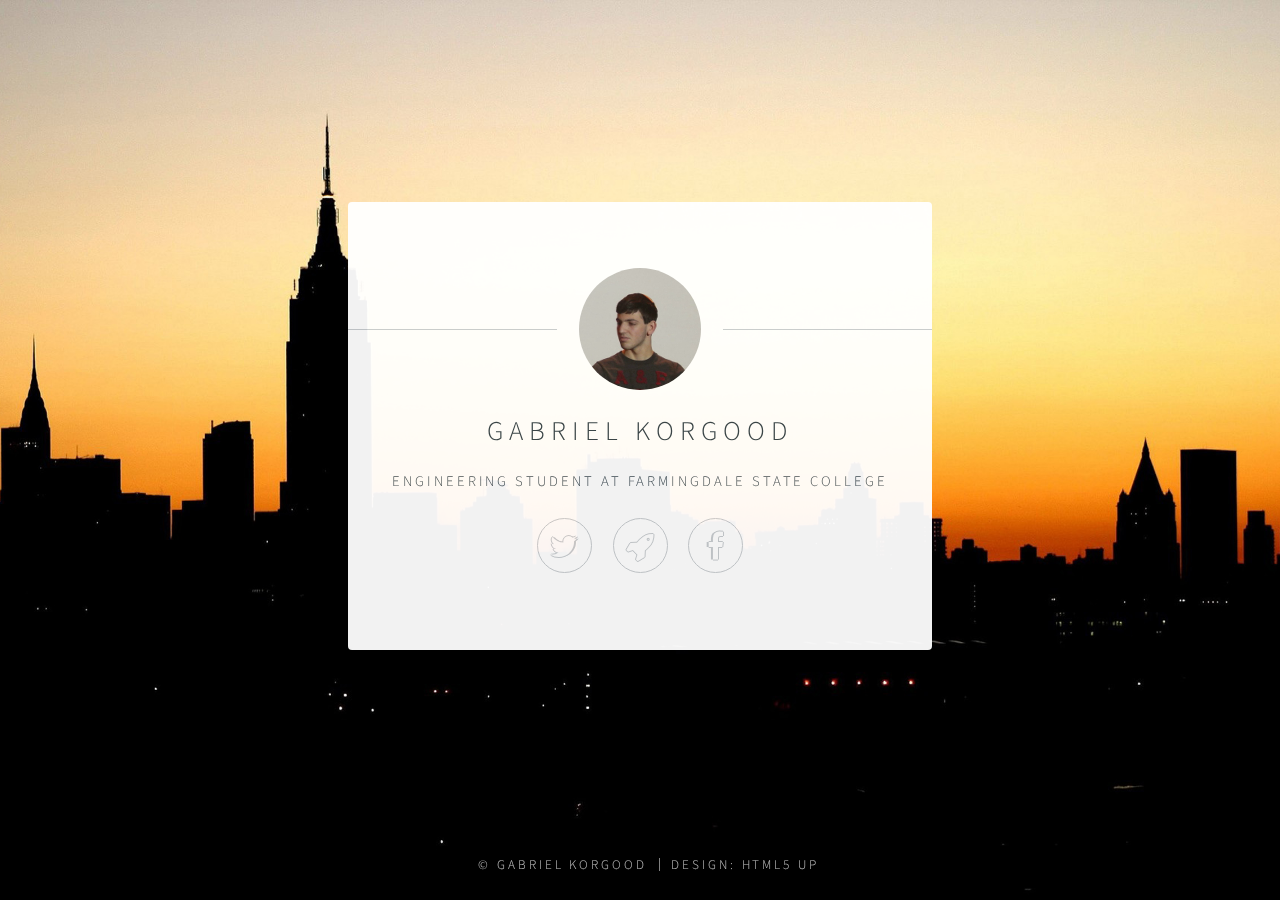
==== index.html @ 813d4063 "Update index.html" ====
<!DOCTYPE HTML>
<!--
	Identity by HTML5 UP
	html5up.net | @n33co
	Free for personal and commercial use under the CCA 3.0 license (html5up.net/license)
-->
<html>
	<head>
		<title>Gabriel Korgood</title>
		<meta charset="utf-8" />
		<meta name="viewport" content="width=device-width, initial-scale=1" />
		<!--[if lte IE 8]><script src="assets/js/html5shiv.js"></script><![endif]-->
		<link rel="stylesheet" href="assets/css/main.css" />
		<!--[if lte IE 9]><link rel="stylesheet" href="assets/css/ie9.css" /><![endif]-->
		<!--[if lte IE 8]><link rel="stylesheet" href="assets/css/ie8.css" /><![endif]-->
		<noscript><link rel="stylesheet" href="assets/css/noscript.css" /></noscript>
		<link rel="icon" href="images/favicon.png" type="image/x-icon">
	</head>
	<body class="is-loading">

		<!-- Wrapper -->
			<div id="wrapper">

				<!-- Main -->
					<section id="main">
						<header>
							<span class="avatar"><img src="images/avatar.jpg" alt="" /></span>
							<h1>Gabriel Korgood</h1>
							<p>Engineering Student at Farmingdale State College</p>
						</header>
						<footer>
							<ul class="icons">
								<li><a href="https://twitter.com/Korgoodgabriel" class="fa-twitter">Twitter</a></li>
								<li><a href="Ph235-Orbital-Dynamics-Sim/" class="fa-rocket">Orbital Dynamics Project</a></li>
								<li><a href="https://www.facebook.com/gkorgood" class="fa-facebook">Facebook</a></li>
							</ul>
						</footer>
					</section>

				<!-- Footer -->
					<footer id="footer">
						<ul class="copyright">
							<li>&copy; Gabriel Korgood</li>
							<li>Design: <a href="http://html5up.net">HTML5 UP</a></li>
						</ul>
					</footer>

			</div>

		<!-- Scripts -->
			<!--[if lte IE 8]><script src="assets/js/respond.min.js"></script><![endif]-->
			<script>
				if ('addEventListener' in window) {
					window.addEventListener('load', function() { document.body.className = document.body.className.replace(/\bis-loading\b/, ''); });
					document.body.className += (navigator.userAgent.match(/(MSIE|rv:11\.0)/) ? ' is-ie' : '');
				}
			</script>

	</body>
</html>
---- assets/css/main.css ----
@charset "UTF-8";
@import url(font-awesome.min.css);
@import url("http://fonts.googleapis.com/css?family=Source+Sans+Pro:300");

/*
	Identity by HTML5 UP
	html5up.net | @n33co
	Free for personal and commercial use under the CCA 3.0 license (html5up.net/license)
*/

/* Reset */

	html, body, div, span, applet, object, iframe, h1, h2, h3, h4, h5, h6, p, blockquote, pre, a, abbr, acronym, address, big, cite, code, del, dfn, em, img, ins, kbd, q, s, samp, small, strike, strong, sub, sup, tt, var, b, u, i, center, dl, dt, dd, ol, ul, li, fieldset, form, label, legend, table, caption, tbody, tfoot, thead, tr, th, td, article, aside, canvas, details, embed, figure, figcaption, footer, header, hgroup, menu, nav, output, ruby, section, summary, time, mark, audio, video {
		margin: 0;
		padding: 0;
		border: 0;
		font-size: 100%;
		font: inherit;
		vertical-align: baseline;
	}

	article, aside, details, figcaption, figure, footer, header, hgroup, menu, nav, section {
		display: block;
	}

	body {
		line-height: 1;
	}

	ol, ul {
		list-style: none;
	}

	blockquote, q {
		quotes: none;
	}

	blockquote:before, blockquote:after, q:before, q:after {
		content: '';
		content: none;
	}

	table {
		border-collapse: collapse;
		border-spacing: 0;
	}

	body {
		-webkit-text-size-adjust: none;
	}

/* Box Model */

	*, *:before, *:after {
		-moz-box-sizing: border-box;
		-webkit-box-sizing: border-box;
		box-sizing: border-box;
	}

/* Basic */

	@media screen and (max-width: 480px) {

		html, body {
			min-width: 320px;
		}

	}

	body.is-loading *, body.is-loading *:before, body.is-loading *:after {
		-moz-animation: none !important;
		-webkit-animation: none !important;
		-ms-animation: none !important;
		animation: none !important;
		-moz-transition: none !important;
		-webkit-transition: none !important;
		-ms-transition: none !important;
		transition: none !important;
	}

	html {
		height: 100%;
	}

	body {
		height: 100%;
		background-color: #ffffff;
		background-image: url("images/overlay.png"), -moz-linear-gradient(60deg, rgba(255, 165, 150, 0) 5%, rgba(0, 228, 255, 0)), url("../../images/bg.jpg");
		background-image: url("images/overlay.png"), -webkit-linear-gradient(60deg, rgba(255, 165, 150, 0) 5%, rgba(0, 228, 255, 0)), url("../../images/bg.jpg");
		background-image: url("images/overlay.png"), -ms-linear-gradient(60deg, rgba(255, 165, 150, 0) 5%, rgba(0, 228, 255, 0)), url("../../images/bg.jpg");
		background-image: url("images/overlay.png"), linear-gradient(60deg, rgba(255, 165, 150, 0) 5%, rgba(0, 228, 255, 0)), url("../../images/bg.jpg");
		background-repeat: repeat,			no-repeat,			no-repeat;
		background-size: 100px 100px, cover,				cover;
		background-position: top left,		center center,		bottom center;
		background-attachment: fixed,			fixed,				fixed;
	}

		body:after {
			content: '';
			display: block;
			position: fixed;
			top: 0;
			left: 0;
			width: 100%;
			height: inherit;
			opacity: 0;
			z-index: 1;
			background-color: #ffffff;
			background-image: url("images/overlay.png"), -moz-linear-gradient(60deg, rgba(255, 165, 150, 0.5) 5%, rgba(0, 228, 255, 0.35));
			background-image: url("images/overlay.png"), -webkit-linear-gradient(60deg, rgba(255, 165, 150, 0.5) 5%, rgba(0, 228, 255, 0.35));
			background-image: url("images/overlay.png"), -ms-linear-gradient(60deg, rgba(255, 165, 150, 0.5) 5%, rgba(0, 228, 255, 0.35));
			background-image: url("images/overlay.png"), linear-gradient(60deg, rgba(255, 165, 150, 0.5) 5%, rgba(0, 228, 255, 0.35));
			background-repeat: repeat,			no-repeat;
			background-size: 100px 100px, cover;
			background-position: top left,		center center;
			-moz-transition: opacity 1.75s ease-out;
			-webkit-transition: opacity 1.75s ease-out;
			-ms-transition: opacity 1.75s ease-out;
			transition: opacity 1.75s ease-out;
		}

		body.is-loading:after {
			opacity: 1;
		}

/* Type */

	body, input, select, textarea {
		color: #414f57;
		font-family: "Source Sans Pro", Helvetica, sans-serif;
		font-size: 14pt;
		font-weight: 300;
		line-height: 2;
		letter-spacing: 0.2em;
		text-transform: uppercase;
	}

		@media screen and (max-width: 1680px) {

			body, input, select, textarea {
				font-size: 11pt;
			}

		}

		@media screen and (max-width: 480px) {

			body, input, select, textarea {
				font-size: 10pt;
				line-height: 1.75;
			}

		}

	a {
		-moz-transition: color 0.2s ease, border-color 0.2s ease;
		-webkit-transition: color 0.2s ease, border-color 0.2s ease;
		-ms-transition: color 0.2s ease, border-color 0.2s ease;
		transition: color 0.2s ease, border-color 0.2s ease;
		color: inherit;
		text-decoration: none;
	}

		a:before {
			-moz-transition: color 0.2s ease, text-shadow 0.2s ease;
			-webkit-transition: color 0.2s ease, text-shadow 0.2s ease;
			-ms-transition: color 0.2s ease, text-shadow 0.2s ease;
			transition: color 0.2s ease, text-shadow 0.2s ease;
		}

		a:hover {
			color: #ff7496;
		}

	strong, b {
		color: #313f47;
	}

	em, i {
		font-style: italic;
	}

	p {
		margin: 0 0 1.5em 0;
	}

	h1, h2, h3, h4, h5, h6 {
		color: #313f47;
		line-height: 1.5;
		margin: 0 0 0.75em 0;
	}

		h1 a, h2 a, h3 a, h4 a, h5 a, h6 a {
			color: inherit;
			text-decoration: none;
		}

	h1 {
		font-size: 1.85em;
		letter-spacing: 0.22em;
		margin: 0 0 0.525em 0;
	}

	h2 {
		font-size: 1.25em;
	}

	h3 {
		font-size: 1em;
	}

	h4 {
		font-size: 1em;
	}

	h5 {
		font-size: 1em;
	}

	h6 {
		font-size: 1em;
	}

	@media screen and (max-width: 480px) {

		h1 {
			font-size: 1.65em;
		}

	}

	sub {
		font-size: 0.8em;
		position: relative;
		top: 0.5em;
	}

	sup {
		font-size: 0.8em;
		position: relative;
		top: -0.5em;
	}

	hr {
		border: 0;
		border-bottom: solid 1px #c8cccf;
		margin: 3em 0;
	}

/* Form */

	form {
		margin: 0 0 1.5em 0;
	}

		form > .field {
			margin: 0 0 1.5em 0;
		}

			form > .field > :last-child {
				margin-bottom: 0;
			}

	label {
		color: #313f47;
		display: block;
		font-size: 0.9em;
		margin: 0 0 0.75em 0;
	}

	input[type="text"],
	input[type="password"],
	input[type="email"],
	input[type="tel"],
	select,
	textarea {
		-moz-appearance: none;
		-webkit-appearance: none;
		-ms-appearance: none;
		appearance: none;
		border-radius: 4px;
		border: solid 1px #c8cccf;
		color: inherit;
		display: block;
		outline: 0;
		padding: 0 1em;
		text-decoration: none;
		width: 100%;
	}

		input[type="text"]:invalid,
		input[type="password"]:invalid,
		input[type="email"]:invalid,
		input[type="tel"]:invalid,
		select:invalid,
		textarea:invalid {
			box-shadow: none;
		}

		input[type="text"]:focus,
		input[type="password"]:focus,
		input[type="email"]:focus,
		input[type="tel"]:focus,
		select:focus,
		textarea:focus {
			border-color: #ff7496;
		}

	.select-wrapper {
		text-decoration: none;
		display: block;
		position: relative;
	}

		.select-wrapper:before {
			content: "";
			-moz-osx-font-smoothing: grayscale;
			-webkit-font-smoothing: antialiased;
			font-family: FontAwesome;
			font-style: normal;
			font-weight: normal;
			text-transform: none !important;
		}

		.select-wrapper:before {
			color: #c8cccf;
			display: block;
			height: 2.75em;
			line-height: 2.75em;
			pointer-events: none;
			position: absolute;
			right: 0;
			text-align: center;
			top: 0;
			width: 2.75em;
		}

		.select-wrapper select::-ms-expand {
			display: none;
		}

	input[type="text"],
	input[type="password"],
	input[type="email"],
	select {
		height: 2.75em;
	}

	textarea {
		padding: 0.75em 1em;
	}

	input[type="checkbox"],
	input[type="radio"] {
		-moz-appearance: none;
		-webkit-appearance: none;
		-ms-appearance: none;
		appearance: none;
		display: block;
		float: left;
		margin-right: -2em;
		opacity: 0;
		width: 1em;
		z-index: -1;
	}

		input[type="checkbox"] + label,
		input[type="radio"] + label {
			text-decoration: none;
			color: #414f57;
			cursor: pointer;
			display: inline-block;
			font-size: 1em;
			font-weight: 300;
			padding-left: 2.4em;
			padding-right: 0.75em;
			position: relative;
		}

			input[type="checkbox"] + label:before,
			input[type="radio"] + label:before {
				-moz-osx-font-smoothing: grayscale;
				-webkit-font-smoothing: antialiased;
				font-family: FontAwesome;
				font-style: normal;
				font-weight: normal;
				text-transform: none !important;
			}

			input[type="checkbox"] + label:before,
			input[type="radio"] + label:before {
				border-radius: 4px;
				border: solid 1px #c8cccf;
				content: '';
				display: inline-block;
				height: 1.65em;
				left: 0;
				line-height: 1.58125em;
				position: absolute;
				text-align: center;
				top: 0.15em;
				width: 1.65em;
			}

		input[type="checkbox"]:checked + label:before,
		input[type="radio"]:checked + label:before {
			color: #ff7496;
			content: '\f00c';
		}

		input[type="checkbox"]:focus + label:before,
		input[type="radio"]:focus + label:before {
			border-color: #ff7496;
		}

	input[type="checkbox"] + label:before {
		border-radius: 4px;
	}

	input[type="radio"] + label:before {
		border-radius: 100%;
	}

	::-webkit-input-placeholder {
		color: #616f77 !important;
		opacity: 1.0;
	}

	:-moz-placeholder {
		color: #616f77 !important;
		opacity: 1.0;
	}

	::-moz-placeholder {
		color: #616f77 !important;
		opacity: 1.0;
	}

	:-ms-input-placeholder {
		color: #616f77 !important;
		opacity: 1.0;
	}

	.formerize-placeholder {
		color: #616f77 !important;
		opacity: 1.0;
	}

/* Icon */

	.icon {
		text-decoration: none;
		position: relative;
		border-bottom: none;
	}

		.icon:before {
			-moz-osx-font-smoothing: grayscale;
			-webkit-font-smoothing: antialiased;
			font-family: FontAwesome;
			font-style: normal;
			font-weight: normal;
			text-transform: none !important;
		}

		.icon > .label {
			display: none;
		}

/* List */

	ol {
		list-style: decimal;
		margin: 0 0 1.5em 0;
		padding-left: 1.25em;
	}

		ol li {
			padding-left: 0.25em;
		}

	ul {
		list-style: disc;
		margin: 0 0 1.5em 0;
		padding-left: 1em;
	}

		ul li {
			padding-left: 0.5em;
		}

		ul.alt {
			list-style: none;
			padding-left: 0;
		}

			ul.alt li {
				border-top: solid 1px #c8cccf;
				padding: 0.5em 0;
			}

				ul.alt li:first-child {
					border-top: 0;
					padding-top: 0;
				}

		ul.icons {
			cursor: default;
			list-style: none;
			padding-left: 0;
			margin-top: -0.675em;
		}

			ul.icons li {
				display: inline-block;
				padding: 0.675em 0.5em;
			}

				ul.icons li a {
					text-decoration: none;
					position: relative;
					display: block;
					width: 3.75em;
					height: 3.75em;
					border-radius: 100%;
					border: solid 1px #c8cccf;
					line-height: 3.75em;
					overflow: hidden;
					text-align: center;
					text-indent: 3.75em;
					white-space: nowrap;
				}

					ul.icons li a:before {
						-moz-osx-font-smoothing: grayscale;
						-webkit-font-smoothing: antialiased;
						font-family: FontAwesome;
						font-style: normal;
						font-weight: normal;
						text-transform: none !important;
					}

					ul.icons li a:before {
						color: #ffffff;
						text-shadow: 1.25px 0px 0px #c8cccf, -1.25px 0px 0px #c8cccf, 0px 1.25px 0px #c8cccf, 0px -1.25px 0px #c8cccf;
					}

					ul.icons li a:hover:before {
						text-shadow: 1.25px 0px 0px #ff7496, -1.25px 0px 0px #ff7496, 0px 1.25px 0px #ff7496, 0px -1.25px 0px #ff7496;
					}

					ul.icons li a:before {
						position: absolute;
						top: 0;
						left: 0;
						width: inherit;
						height: inherit;
						font-size: 1.85rem;
						line-height: inherit;
						text-align: center;
						text-indent: 0;
					}

					ul.icons li a:hover {
						border-color: #ff7496;
					}

			@media screen and (max-width: 480px) {

				ul.icons li a:before {
					font-size: 1.5rem;
				}

			}

		ul.actions {
			cursor: default;
			list-style: none;
			padding-left: 0;
		}

			ul.actions li {
				display: inline-block;
				padding: 0 0.75em 0 0;
				vertical-align: middle;
			}

				ul.actions li:last-child {
					padding-right: 0;
				}

	dl {
		margin: 0 0 1.5em 0;
	}

		dl dt {
			display: block;
			margin: 0 0 0.75em 0;
		}

		dl dd {
			margin-left: 1.5em;
		}

/* Button */

	input[type="submit"],
	input[type="reset"],
	input[type="button"],
	button,
	.button {
		-moz-appearance: none;
		-webkit-appearance: none;
		-ms-appearance: none;
		appearance: none;
		-moz-transition: background-color 0.2s ease-in-out, border-color 0.2s ease-in-out, color 0.2s ease-in-out;
		-webkit-transition: background-color 0.2s ease-in-out, border-color 0.2s ease-in-out, color 0.2s ease-in-out;
		-ms-transition: background-color 0.2s ease-in-out, border-color 0.2s ease-in-out, color 0.2s ease-in-out;
		transition: background-color 0.2s ease-in-out, border-color 0.2s ease-in-out, color 0.2s ease-in-out;
		display: inline-block;
		height: 2.75em;
		line-height: 2.75em;
		padding: 0 1.5em;
		background-color: transparent;
		border-radius: 4px;
		border: solid 1px #c8cccf;
		color: #414f57 !important;
		cursor: pointer;
		text-align: center;
		text-decoration: none;
		white-space: nowrap;
	}

		input[type="submit"]:hover,
		input[type="reset"]:hover,
		input[type="button"]:hover,
		button:hover,
		.button:hover {
			border-color: #ff7496;
			color: #ff7496 !important;
		}

		input[type="submit"].icon,
		input[type="reset"].icon,
		input[type="button"].icon,
		button.icon,
		.button.icon {
			padding-left: 1.35em;
		}

			input[type="submit"].icon:before,
			input[type="reset"].icon:before,
			input[type="button"].icon:before,
			button.icon:before,
			.button.icon:before {
				margin-right: 0.5em;
			}

		input[type="submit"].fit,
		input[type="reset"].fit,
		input[type="button"].fit,
		button.fit,
		.button.fit {
			display: block;
			width: 100%;
			margin: 0 0 0.75em 0;
		}

		input[type="submit"].small,
		input[type="reset"].small,
		input[type="button"].small,
		button.small,
		.button.small {
			font-size: 0.8em;
		}

		input[type="submit"].big,
		input[type="reset"].big,
		input[type="button"].big,
		button.big,
		.button.big {
			font-size: 1.35em;
		}

		input[type="submit"].disabled, input[type="submit"]:disabled,
		input[type="reset"].disabled,
		input[type="reset"]:disabled,
		input[type="button"].disabled,
		input[type="button"]:disabled,
		button.disabled,
		button:disabled,
		.button.disabled,
		.button:disabled {
			-moz-pointer-events: none;
			-webkit-pointer-events: none;
			-ms-pointer-events: none;
			pointer-events: none;
			opacity: 0.5;
		}

/* Main */

	#main {
		position: relative;
		max-width: 100%;
		min-width: 27em;
		padding: 4.5em 3em 3em 3em ;
		background: #ffffff;
		border-radius: 4px;
		cursor: default;
		opacity: 0.95;
		text-align: center;
		-moz-transform-origin: 50% 50%;
		-webkit-transform-origin: 50% 50%;
		-ms-transform-origin: 50% 50%;
		transform-origin: 50% 50%;
		-moz-transform: rotateX(0deg);
		-webkit-transform: rotateX(0deg);
		-ms-transform: rotateX(0deg);
		transform: rotateX(0deg);
		-moz-transition: opacity 1s ease, -moz-transform 1s ease;
		-webkit-transition: opacity 1s ease, -webkit-transform 1s ease;
		-ms-transition: opacity 1s ease, -ms-transform 1s ease;
		transition: opacity 1s ease, transform 1s ease;
	}

		#main .avatar {
			position: relative;
			display: block;
			margin-bottom: 1.5em;
		}

			#main .avatar img {
				display: block;
				margin: 0 auto;
				border-radius: 100%;
				box-shadow: 0 0 0 1.5em #ffffff;
			}

			#main .avatar:before {
				content: '';
				display: block;
				position: absolute;
				top: 50%;
				left: -3em;
				width: calc(100% + 6em);
				height: 1px;
				z-index: -1;
				background: #c8cccf;
			}

		@media screen and (max-width: 480px) {

			#main {
				min-width: 0;
				width: 100%;
				padding: 4em 2em 2.5em 2em ;
			}

				#main .avatar:before {
					left: -2em;
					width: calc(100% + 4em);
				}

		}

		body.is-loading #main {
			opacity: 0;
			-moz-transform: rotateX(15deg);
			-webkit-transform: rotateX(15deg);
			-ms-transform: rotateX(15deg);
			transform: rotateX(15deg);
		}

/* Footer */

	#footer {
		-moz-align-self: -moz-flex-end;
		-webkit-align-self: -webkit-flex-end;
		-ms-align-self: -ms-flex-end;
		align-self: flex-end;
		width: 100%;
		padding: 1.5em 0 0 0;
		color: rgba(255, 255, 255, 0.75);
		cursor: default;
		text-align: center;
	}

		#footer .copyright {
			margin: 0;
			padding: 0;
			font-size: 0.9em;
			list-style: none;
		}

			#footer .copyright li {
				display: inline-block;
				margin: 0 0 0 0.45em;
				padding: 0 0 0 0.85em;
				border-left: solid 1px rgba(255, 255, 255, 0.5);
				line-height: 1;
			}

				#footer .copyright li:first-child {
					border-left: 0;
				}

/* Wrapper */

	#wrapper {
		display: -moz-flex;
		display: -webkit-flex;
		display: -ms-flex;
		display: flex;
		-moz-align-items: center;
		-webkit-align-items: center;
		-ms-align-items: center;
		align-items: center;
		-moz-justify-content: space-between;
		-webkit-justify-content: space-between;
		-ms-justify-content: space-between;
		justify-content: space-between;
		-moz-flex-direction: column;
		-webkit-flex-direction: column;
		-ms-flex-direction: column;
		flex-direction: column;
		-moz-perspective: 1000px;
		-webkit-perspective: 1000px;
		-ms-perspective: 1000px;
		perspective: 1000px;
		position: relative;
		min-height: 100%;
		padding: 1.5em;
		z-index: 2;
	}

		#wrapper > * {
			z-index: 1;
		}

		#wrapper:before {
			content: '';
			display: block;
		}

		@media screen and (max-width: 360px) {

			#wrapper {
				padding: 0.75em;
			}

		}

		body.is-ie #wrapper {
			height: 100%;
		}
---- assets/css/ie9.css ----
/*
	Identity by HTML5 UP
	html5up.net | @n33co
	Free for personal and commercial use under the CCA 3.0 license (html5up.net/license)
*/

/* Basic */

	body {
		background-image: url("../../images/bg.jpg");
		background-repeat: no-repeat;
		background-size: cover;
		background-position: bottom center;
		background-attachment: fixed;
	}

		body:after {
			display: none;
		}

/* List */

	ul.icons li a:before {
		color: #c8cccf;
	}

	ul.icons li a:hover:before {
		color: #ff7496;
	}

/* Wrapper */

	#wrapper {
		text-align: center;
	}

/* Main */

	#main {
		display: inline-block;
	}
---- assets/css/ie8.css ----
/*
	Identity by HTML5 UP
	html5up.net | @n33co
	Free for personal and commercial use under the CCA 3.0 license (html5up.net/license)
*/

/* List */

	ul.icons li a {
		-ms-behavior: url("assets/js/PIE.htc");
	}

		ul.icons li a:before {
			text-align: center;
			font-size: 26px;
		}

/* Main */

	#main {
		-ms-behavior: url("assets/js/PIE.htc");
	}

		#main .avatar img {
			-ms-behavior: url("assets/js/PIE.htc");
		}

/* Footer */

	#footer {
		color: #fff;
	}

		#footer .copyright li {
			border-left: solid 1px #fff;
		}
---- assets/css/noscript.css ----
/*
	Identity by HTML5 UP
	html5up.net | @n33co
	Free for personal and commercial use under the CCA 3.0 license (html5up.net/license)
*/

/* Basic */

	body:after {
		display: none;
	}

/* Main */

	#main {
		-moz-transform: none !important;
		-webkit-transform: none !important;
		-ms-transform: none !important;
		transform: none !important;
		opacity: 1 !important;
	}
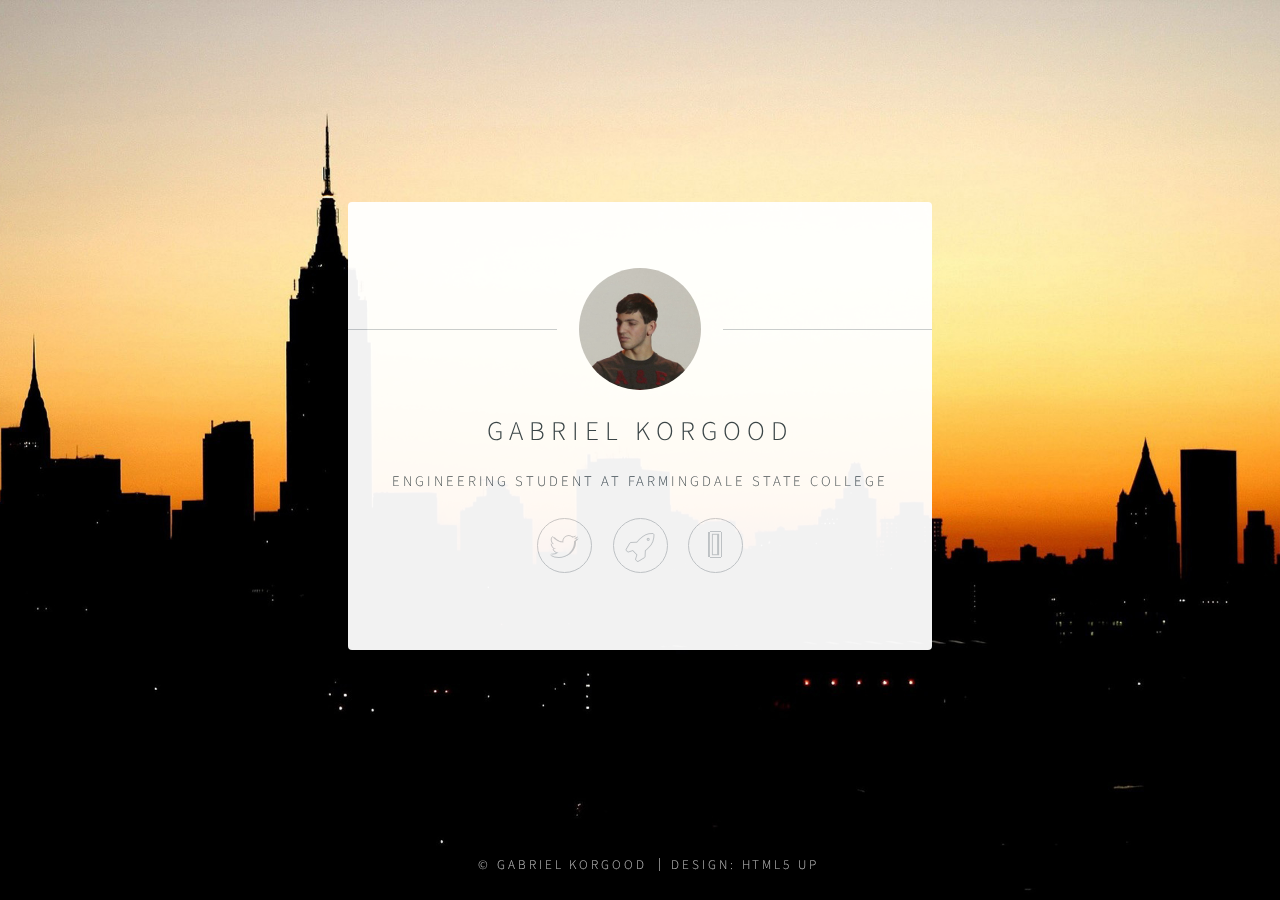
==== commit b2602686: "Update index.html" ====
--- a/index.html
+++ b/index.html
@@ -32,7 +32,7 @@
 							<ul class="icons">
 								<li><a href="https://twitter.com/Korgoodgabriel" class="fa-twitter">Twitter</a></li>
 								<li><a href="Ph235-Orbital-Dynamics-Sim/" class="fa-rocket">Orbital Dynamics Project</a></li>
-								<li><a href="https://www.facebook.com/gkorgood" class="fa-facebook">Facebook</a></li>
+								<li><a href="https://www.facebook.com/gkorgood" class="icon-rsnoo">Facebook</a></li>
 							</ul>
 						</footer>
 					</section>
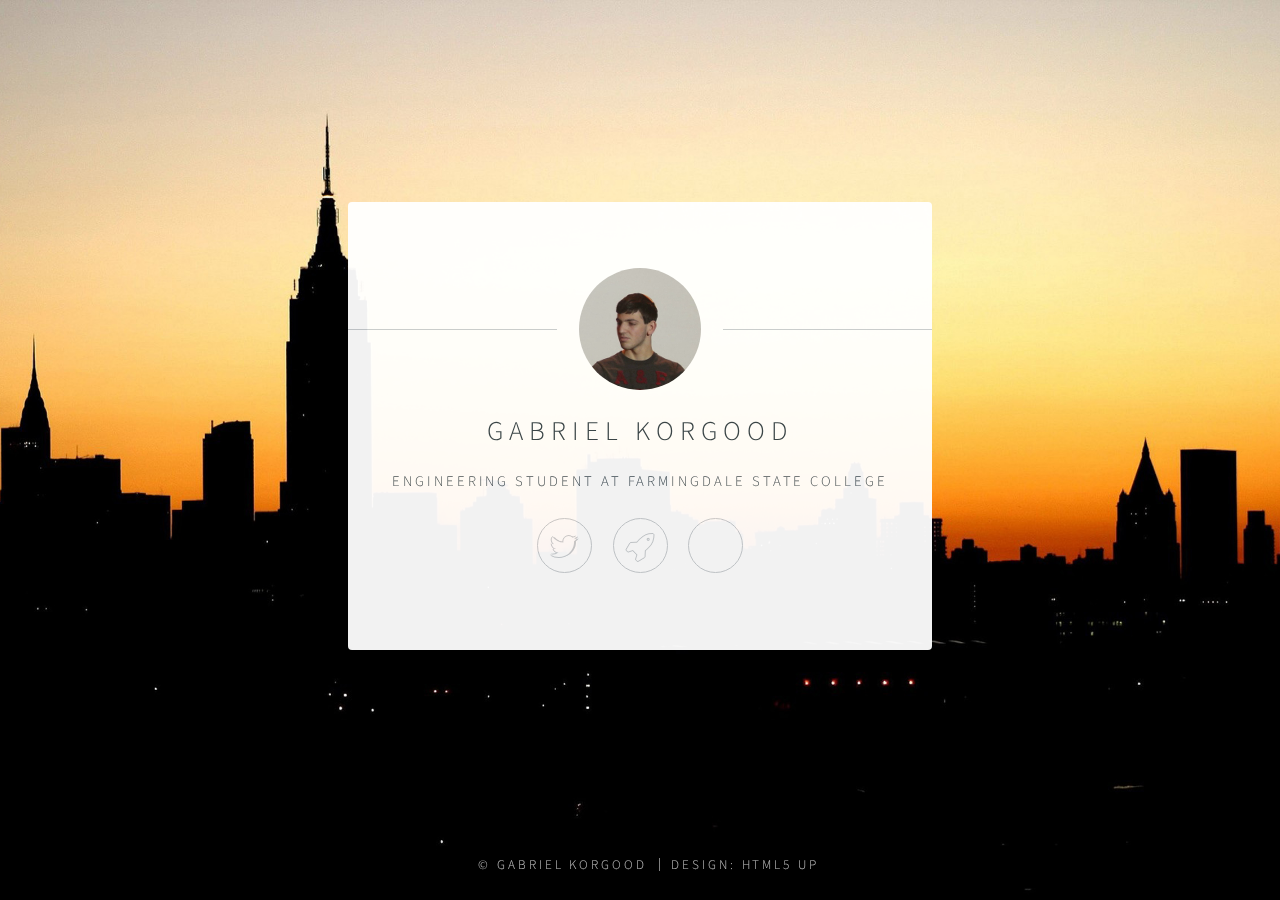
==== commit cfc18893: "Update index.html" ====
--- a/index.html
+++ b/index.html
@@ -32,7 +32,7 @@
 							<ul class="icons">
 								<li><a href="https://twitter.com/Korgoodgabriel" class="fa-twitter">Twitter</a></li>
 								<li><a href="Ph235-Orbital-Dynamics-Sim/" class="fa-rocket">Orbital Dynamics Project</a></li>
-								<li><a href="https://www.facebook.com/gkorgood" class="icon-rsnoo">Facebook</a></li>
+								<li><a href="https://www.facebook.com/gkorgood" class="icomoon-rsnoo">Facebook</a></li>
 							</ul>
 						</footer>
 					</section>
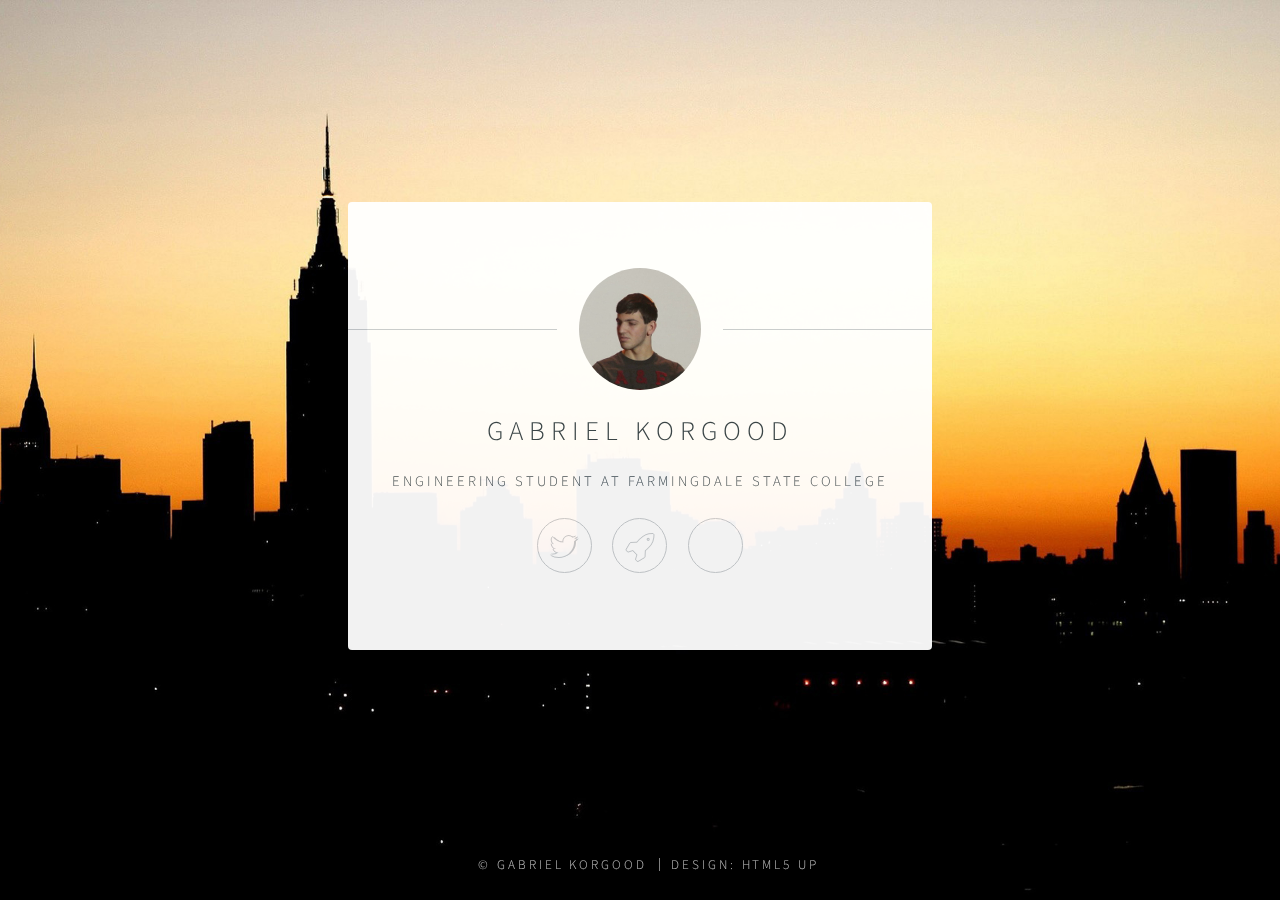
==== commit 0ccd0f79: "Update index.html" ====
--- a/index.html
+++ b/index.html
@@ -32,7 +32,7 @@
 							<ul class="icons">
 								<li><a href="https://twitter.com/Korgoodgabriel" class="fa-twitter">Twitter</a></li>
 								<li><a href="Ph235-Orbital-Dynamics-Sim/" class="fa-rocket">Orbital Dynamics Project</a></li>
-								<li><a href="https://www.facebook.com/gkorgood" class="icomoon-rsnoo">Facebook</a></li>
+								<li><a href="https://www.facebook.com/gkorgood" class="icomoon-icon-rsnoo">Facebook</a></li>
 							</ul>
 						</footer>
 					</section>
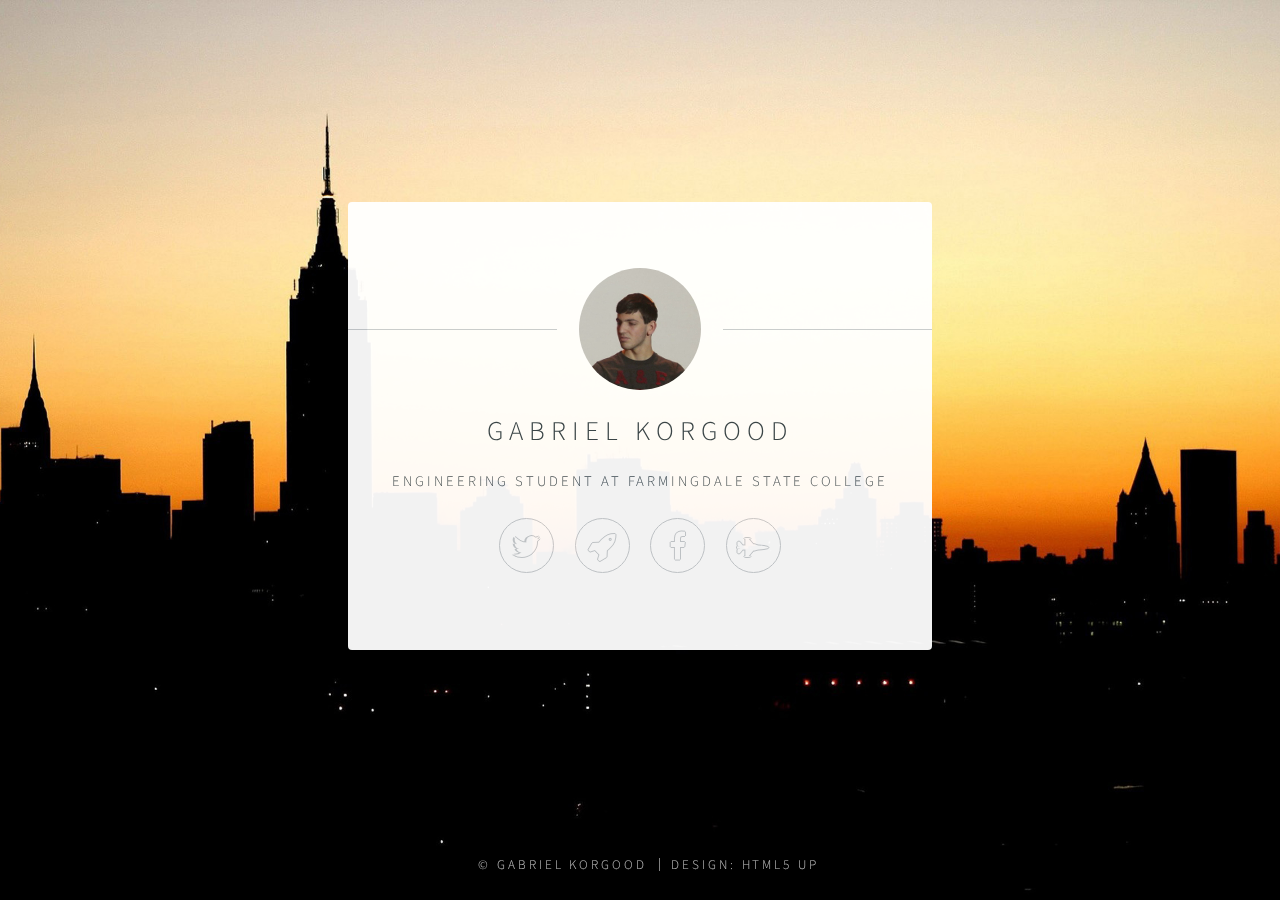
==== commit 50e2b31e: "Update index.html" ====
--- a/index.html
+++ b/index.html
@@ -32,7 +32,8 @@
 							<ul class="icons">
 								<li><a href="https://twitter.com/Korgoodgabriel" class="fa-twitter">Twitter</a></li>
 								<li><a href="Ph235-Orbital-Dynamics-Sim/" class="fa-rocket">Orbital Dynamics Project</a></li>
-								<li><a href="https://www.facebook.com/gkorgood" class="icomoon-icon-rsnoo">Facebook</a></li>
+								<li><a href="https://www.facebook.com/gkorgood" class="fa-facebook">Facebook</a></li>
+								<li><a href="https://www.rloop.org" class="fa-fighter-jet">rLoop</a></li>
 							</ul>
 						</footer>
 					</section>
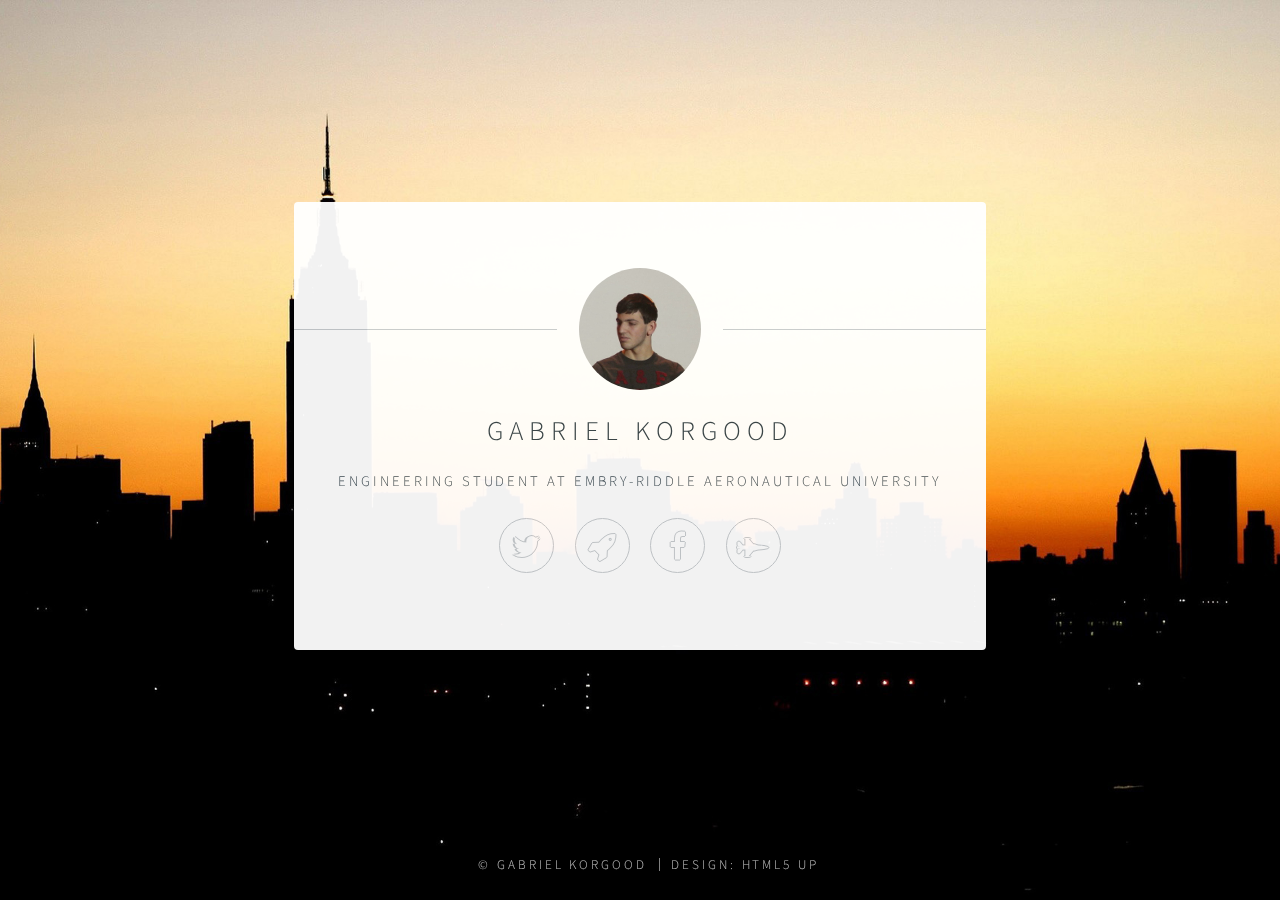
==== commit b43da546: "Update index.html" ====
--- a/index.html
+++ b/index.html
@@ -26,14 +26,14 @@
 						<header>
 							<span class="avatar"><img src="images/avatar.jpg" alt="" /></span>
 							<h1>Gabriel Korgood</h1>
-							<p>Engineering Student at Farmingdale State College</p>
+							<p>Engineering Student at Embry-Riddle Aeronautical University</p>
 						</header>
 						<footer>
 							<ul class="icons">
 								<li><a href="https://twitter.com/Korgoodgabriel" class="fa-twitter">Twitter</a></li>
 								<li><a href="Ph235-Orbital-Dynamics-Sim/" class="fa-rocket">Orbital Dynamics Project</a></li>
 								<li><a href="https://www.facebook.com/gkorgood" class="fa-facebook">Facebook</a></li>
-								<li><a href="https://www.rloop.org" class="fa-fighter-jet">rLoop</a></li>
+								<li><a href="http://rloop.org" class="fa-fighter-jet">rLoop</a></li>
 							</ul>
 						</footer>
 					</section>
